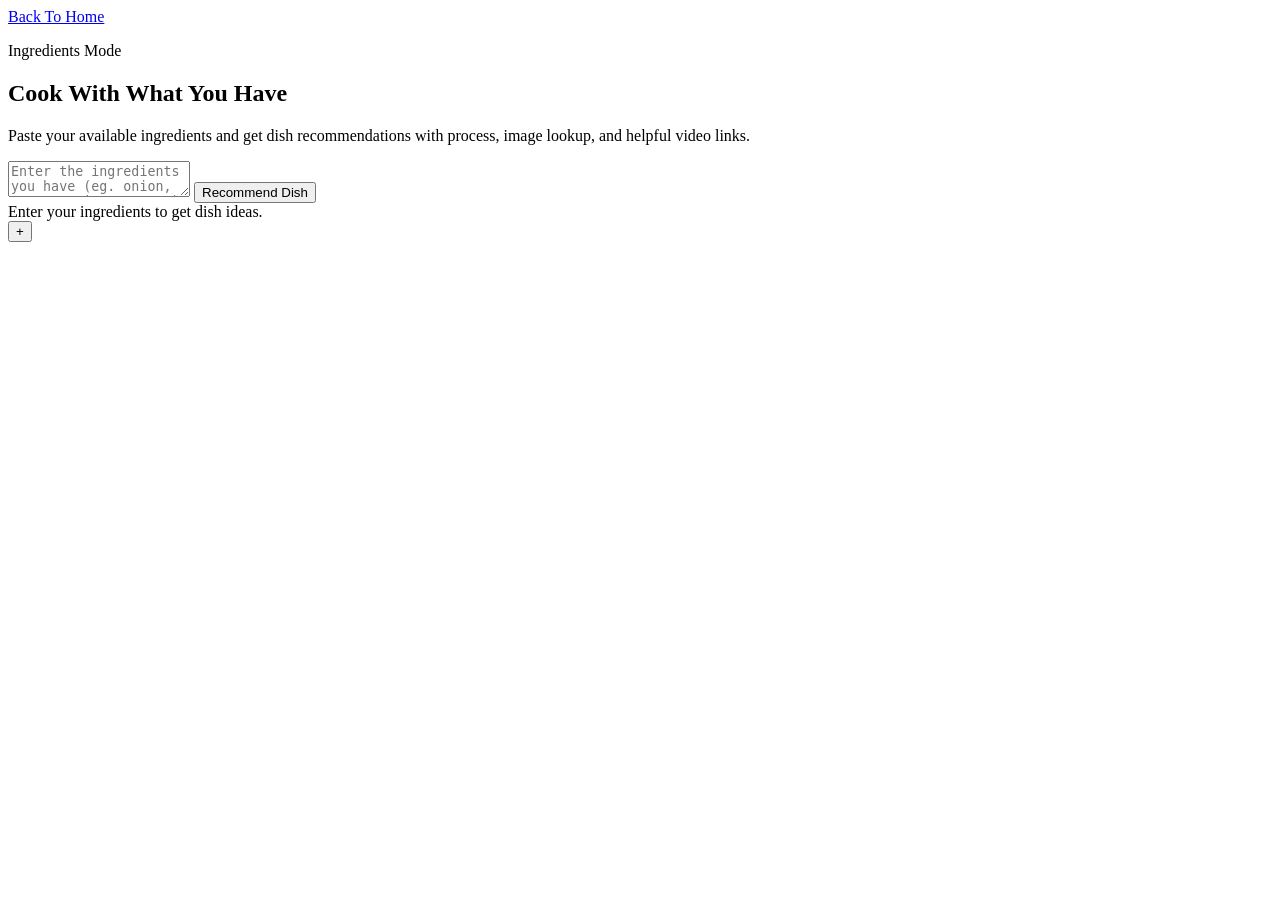
==== ingredients.html @ e394a92f "ingredients html file committed" ====
<!DOCTYPE html>
<html lang="en">
  <head>
    <meta charset="UTF-8" />
    <meta name="viewport" content="width=device-width, initial-scale=1.0" />
    <title>Use My Ingredients</title>
    <link rel="preconnect" href="https://fonts.googleapis.com" />
    <link rel="preconnect" href="https://fonts.gstatic.com" crossorigin />
    <link
      href="https://fonts.googleapis.com/css2?family=Poppins:wght@300;400;600;700&display=swap"
      rel="stylesheet"
    />
    <link rel="stylesheet" href="ingredients.css" />
  </head>
  <body data-page="ingredients">
    <div class="recipe-finder-container">
      <div class="page-topbar">
        <a href="index.html" class="home-link">Back To Home</a>
      </div>

      <section class="page-hero">
        <p class="hero-label">Ingredients Mode</p>
        <h1>Cook With What You Have</h1>
        <p class="hero-text">
          Paste your available ingredients and get dish recommendations with
          process, image lookup, and helpful video links.
        </p>
      </section>

      <section class="page-card">
        <form id="ingredients-form" class="ingredients-box">
          <textarea
            id="ingredients-input"
            placeholder="Enter the ingredients you have (eg. onion, tomato, rice, paneer)"
          ></textarea>
          <button type="submit" id="ingredients-button">
            Recommend Dish
          </button>
        </form>
      </section>

      <div class="message" id="message-area">
        Enter your ingredients to get dish ideas.
      </div>

      <div class="results-grid" id="results-grid"></div>
    </div>

    <div class="modal-container hidden" id="recipe-modal">
      <div class="modal-content">
        <button id="modal-close-btn" class="modal-close-btn">+</button>
        <div id="recipe-details-content"></div>
      </div>
    </div>
    <script src="main.js"></script>
  </body>
</html>
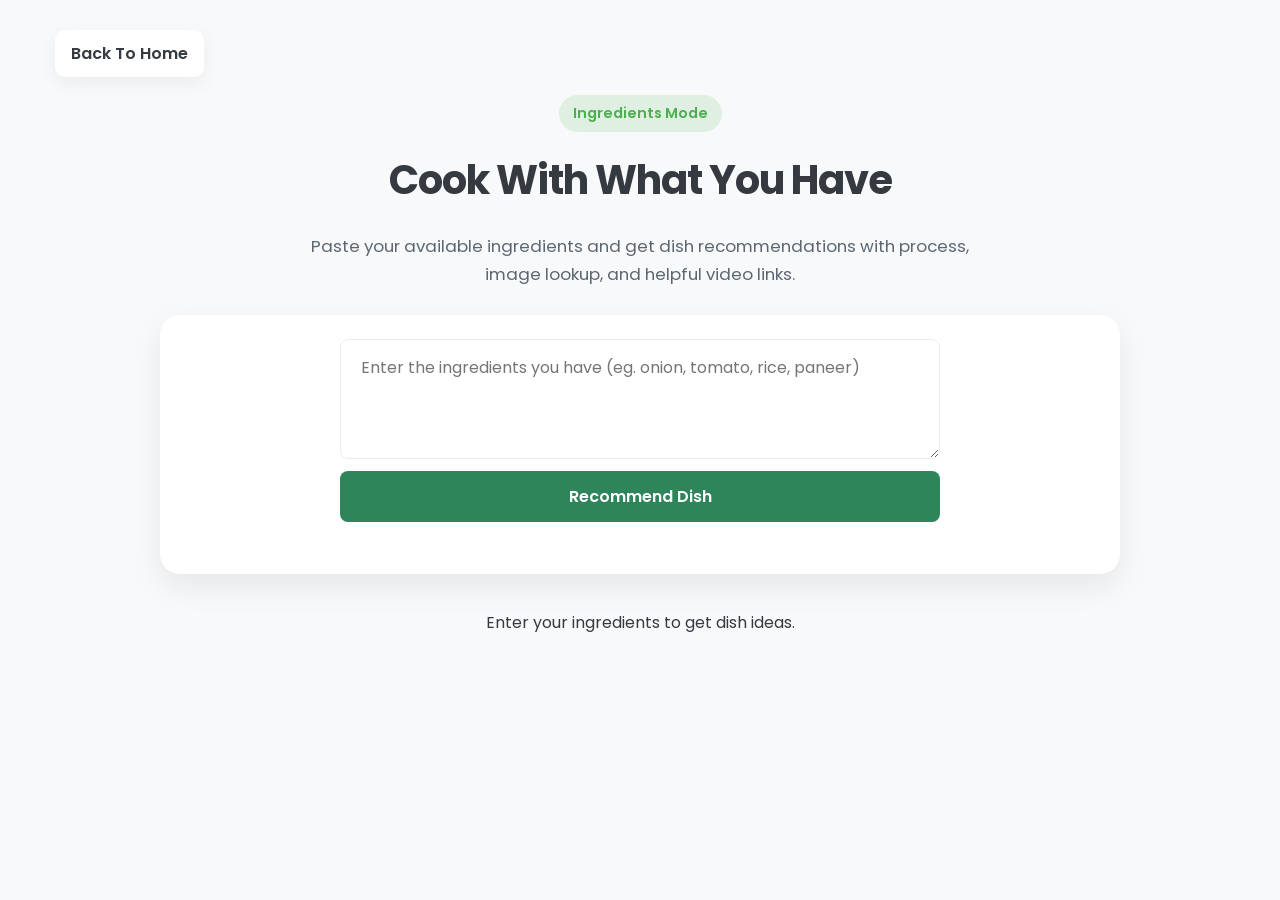
==== commit 463f9fd4: "random.js and ingredients.js updated" ====
--- a/ingredients.html
+++ b/ingredients.html
@@ -52,6 +52,6 @@
         <div id="recipe-details-content"></div>
       </div>
     </div>
-    <script src="main.js"></script>
+    <script src="ingredients.js"></script>
   </body>
 </html>
--- a/ingredients.css
+++ b/ingredients.css
@@ -0,0 +1,242 @@
+/* ===== ROOT VARIABLES ===== */
+:root {
+  --light-bg: #f8f9fa;
+  --text-dark: #343a40;
+  --primary-color: #4caf50;
+  --primary-dark: #45a049;
+}
+
+/* ===== GLOBAL RESET ===== */
+* {
+  margin: 0;
+  padding: 0;
+  box-sizing: border-box;
+}
+
+/* ===== BODY ===== */
+body {
+  font-family: "Poppins", sans-serif;
+  line-height: 1.7;
+  padding: 30px 15px;
+  background-color: var(--light-bg);
+  color: var(--text-dark);
+}
+
+/* ===== CONTAINER ===== */
+.recipe-finder-container {
+  max-width: 1200px;
+  padding: 0 15px;
+  text-align: center;
+  margin-inline: auto;
+}
+
+/* ===== TOP BAR ===== */
+.page-topbar {
+  display: flex;
+  justify-content: flex-start;
+  margin-bottom: 18px;
+}
+
+.home-link {
+  display: inline-flex;
+  align-items: center;
+  padding: 10px 16px;
+  border-radius: 10px;
+  background-color: #fff;
+  color: var(--text-dark);
+  font-weight: 600;
+  text-decoration: none;
+  box-shadow: 0 6px 20px rgba(0, 0, 0, 0.06);
+}
+
+/* ===== HERO SECTION ===== */
+.page-hero {
+  max-width: 860px;
+  margin: 0 auto 26px;
+}
+
+.hero-label {
+  display: inline-block;
+  margin-bottom: 14px;
+  padding: 6px 14px;
+  border-radius: 999px;
+  background-color: rgba(76, 175, 80, 0.14);
+  color: var(--primary-color);
+  font-size: 0.9rem;
+  font-weight: 600;
+}
+
+h1 {
+  font-size: 2.5rem;
+  font-weight: 700;
+  margin-bottom: 18px;
+  letter-spacing: -1px;
+}
+
+.hero-text {
+  max-width: 680px;
+  margin: 0 auto;
+  font-size: 1.05rem;
+  color: #5c6770;
+}
+
+/* ===== CARD ===== */
+.page-card {
+  max-width: 960px;
+  margin: 0 auto;
+  padding: 24px;
+  background-color: #fff;
+  border-radius: 20px;
+  box-shadow: 0 12px 32px rgba(0, 0, 0, 0.08);
+}
+
+/* ===== INGREDIENT FORM ===== */
+.ingredients-box {
+  display: flex;
+  flex-direction: column;
+  gap: 12px;
+  max-width: 600px;
+  margin: 0 auto 28px;
+}
+
+#ingredients-input {
+  width: 100%;
+  min-height: 120px;
+  padding: 15px 20px;
+  font-size: 1rem;
+  font-family: "Poppins", sans-serif;
+  border: 1px solid #e9ecef;
+  border-radius: 8px;
+  outline: none;
+  resize: vertical;
+  transition: border-color 0.3s ease;
+}
+
+#ingredients-input:focus {
+  border-color: var(--primary-color);
+}
+
+#ingredients-button {
+  padding: 13px 25px;
+  font-size: 1rem;
+  font-weight: 600;
+  font-family: "Poppins", sans-serif;
+  background-color: #2f855a;
+  color: #fff;
+  border: none;
+  border-radius: 8px;
+  cursor: pointer;
+  transition: background-color 0.3s ease;
+}
+
+#ingredients-button:hover {
+  background-color: #276749;
+}
+
+/* ===== MESSAGE ===== */
+.message {
+  margin: 25px auto;
+  padding: 10px;
+  max-width: 600px;
+  font-size: 1rem;
+  border-radius: 8px;
+}
+
+.message.error {
+  color: #dc3545;
+  background-color: #f8d7da;
+  border: 1px solid #f5c6cb;
+}
+
+.message.info,
+.message.loading {
+  color: #17a2b8;
+  background-color: #d1ecf1;
+  border: 1px solid #bee5eb;
+}
+
+/* ===== RESULTS GRID ===== */
+.results-grid {
+  display: grid;
+  grid-template-columns: repeat(auto-fit, minmax(240px, 1fr));
+  gap: 25px;
+  margin-top: 30px;
+}
+
+/* ===== RECIPE CARD ===== */
+.recipe-item {
+  background-color: #fff;
+  border-radius: 8px;
+  box-shadow: 0 4px 10px rgba(0, 0, 0, 0.1);
+  text-align: left;
+  display: flex;
+  flex-direction: column;
+  cursor: pointer;
+  width: 100%;
+  transition: all 0.25s ease-in-out;
+}
+
+.recipe-item:hover {
+  transform: translateY(-5px);
+  box-shadow: 0 8px 20px rgba(0, 0, 0, 0.12);
+}
+
+.recipe-item h3 {
+  font-size: 1.15rem;
+  font-weight: 600;
+  padding: 15px;
+  margin: 0;
+}
+
+.recipe-item-content {
+  padding: 18px;
+}
+
+.recipe-tag {
+  display: inline-block;
+  margin-bottom: 10px;
+  padding: 4px 10px;
+  border-radius: 999px;
+  background-color: rgba(76, 175, 80, 0.12);
+  color: var(--primary-color);
+  font-size: 0.8rem;
+  font-weight: 600;
+}
+
+/* ===== MODAL ===== */
+.modal-container {
+  position: fixed;
+  inset: 0;
+  background-color: rgba(0, 0, 0, 0.6);
+  display: flex;
+  align-items: center;
+  justify-content: center;
+  z-index: 1000;
+  padding: 20px;
+}
+
+.modal-container.hidden {
+  display: none;
+}
+
+.modal-content {
+  background-color: #fff;
+  max-width: 800px;
+  max-height: 90vh;
+  overflow-y: auto;
+  border-radius: 8px;
+  padding: 35px 40px;
+  position: relative;
+}
+
+.modal-close-btn {
+  position: absolute;
+  top: 15px;
+  right: 15px;
+  border-radius: 50%;
+  height: 35px;
+  width: 35px;
+  font-size: 2rem;
+  cursor: pointer;
+  transform: rotate(45deg);
+}
